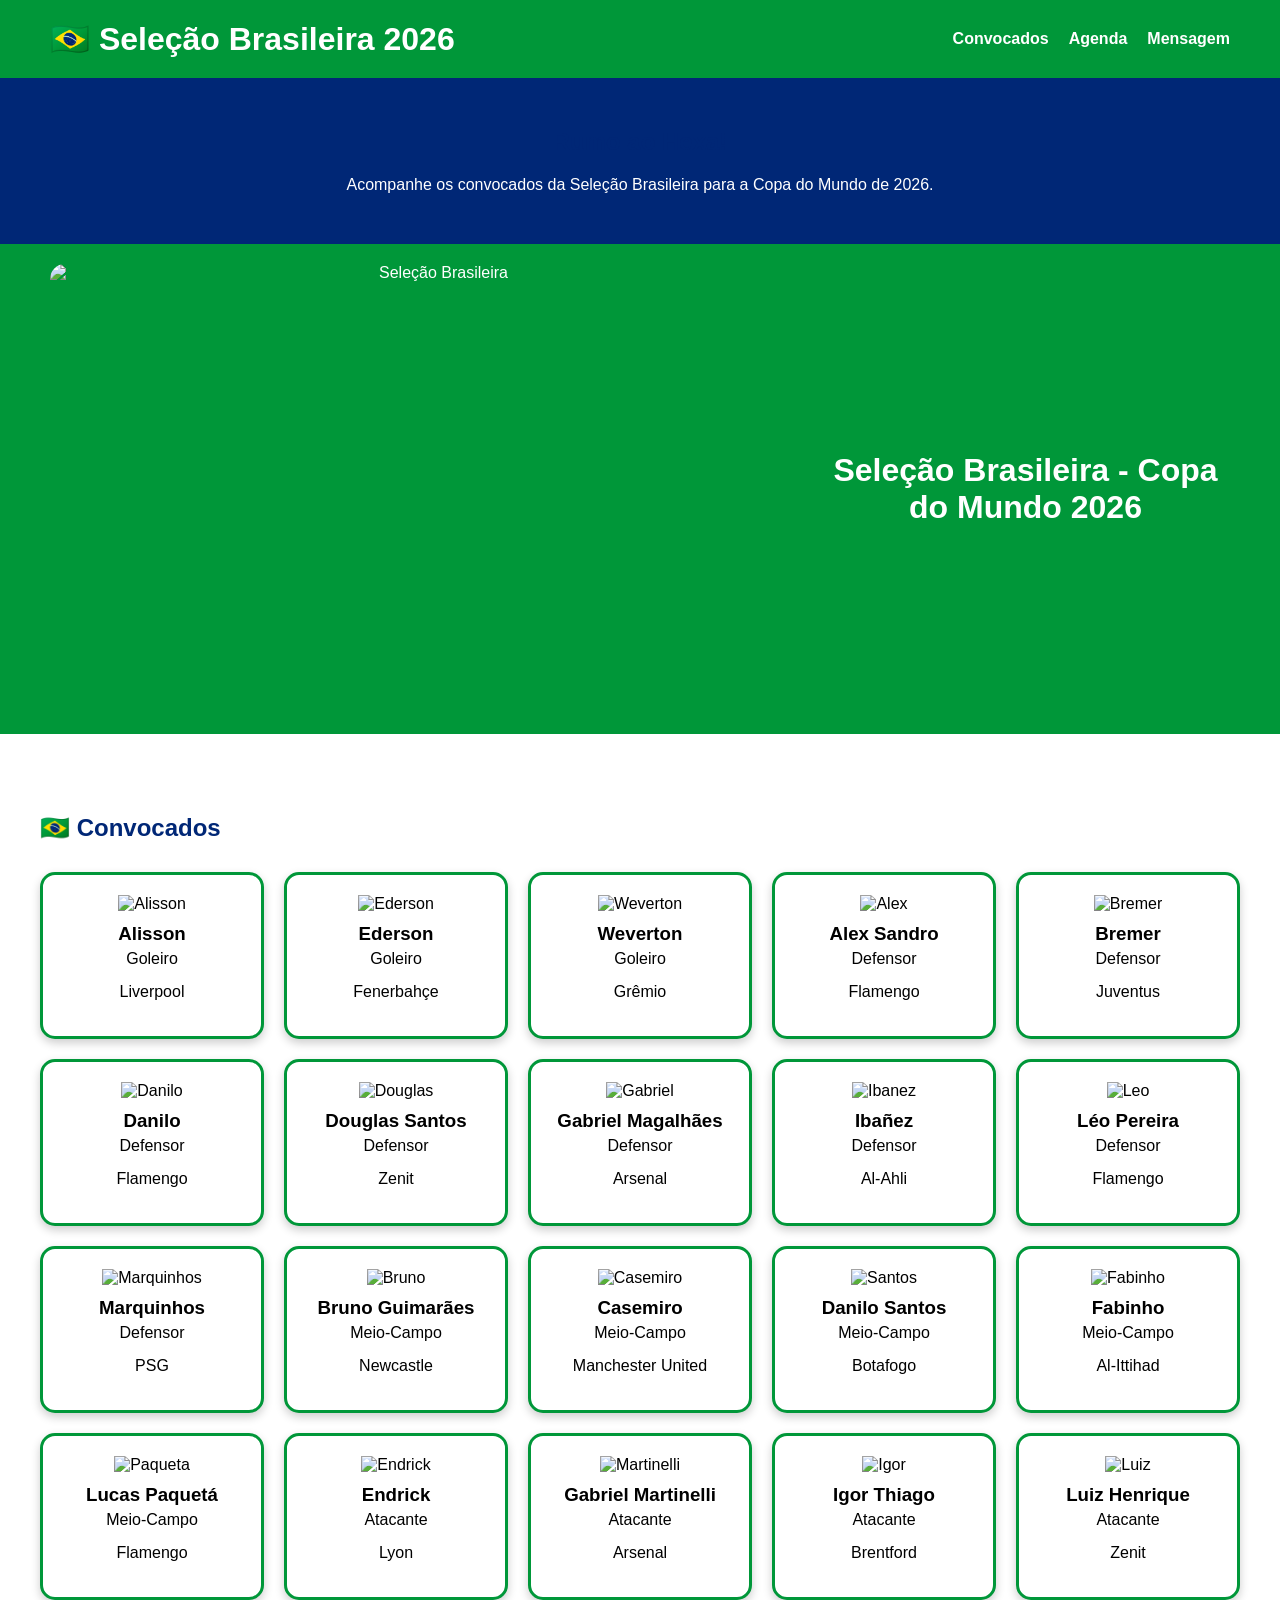
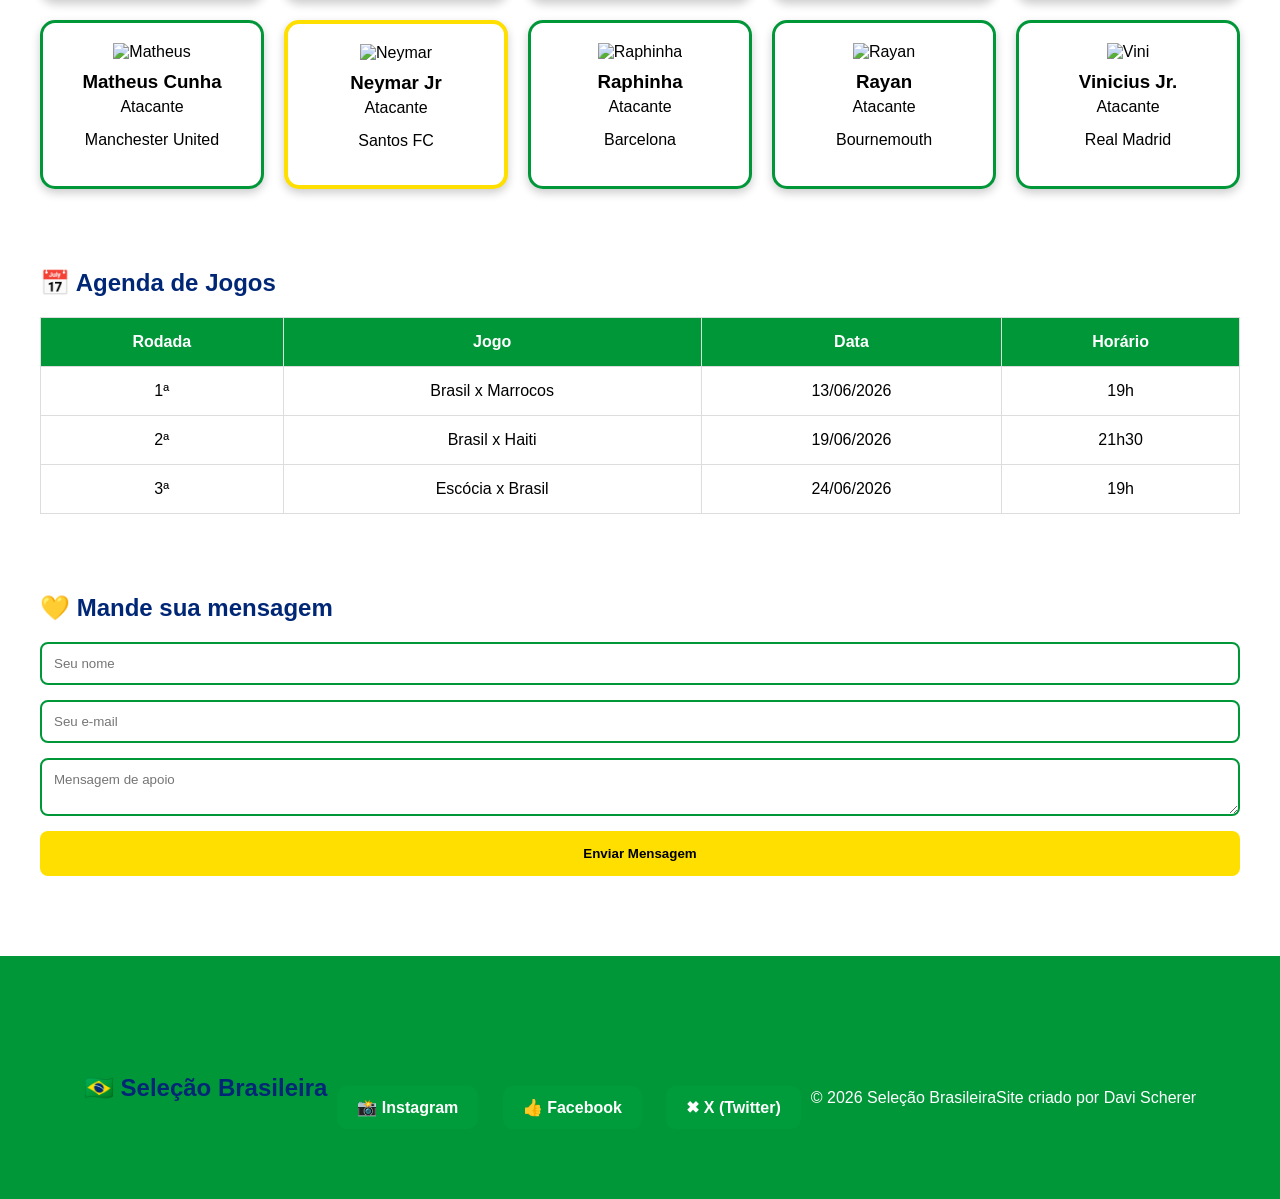
==== index.html @ 38a3ed80 "first commit" ====
<!DOCTYPE html>
<html lang="pt-BR">

<head>
    <meta charset="UTF-8">
    <meta name="viewport" content="width=device-width, initial-scale=1.0">
    <title>Seleção Brasileira - Copa 2026</title>

    <link rel="stylesheet" href="css/styles.css">
</head>

<body>

<header>

    <div class="logo">
        <h1>🇧🇷 Seleção Brasileira 2026</h1>
    </div>

    <nav>
        <ul>
            <li><a href="#convocados">Convocados</a></li>
            <li><a href="#agenda">Agenda</a></li>
            <li><a href="#apoio">Mensagem</a></li>
        </ul>
    </nav>

</header>

<main>

<section id="banner">

    <h2>Rumo ao Hexa!</h2>

    <p>
        Acompanhe os convocados da Seleção Brasileira para a Copa do Mundo de 2026.
    </p>

</section>

<header class="banner">
    <img src="https://cdn.gazetasp.com.br/uploads/2026/06/Selecao-2026-Rafael-Ribeiro-CBF.jpg" alt="Seleção Brasileira">
    <h1>Seleção Brasileira - Copa do Mundo 2026</h1>
</header>

</div>
<section id="convocados">

    <h2>🇧🇷 Convocados</h2>

    <div class="jogadores">

        <div class="card">
            <img src="https://static.ndmais.com.br/2026/06/alisson-1300x731.jpg" alt="Alisson">
            <h3>Alisson</h3>
            <p>Goleiro</p>
            <p>Liverpool</p>
        </div>

        <div class="card">
            <img src="https://static.ndmais.com.br/2026/06/ederson-1300x731.jpg" alt="Ederson">
            <h3>Ederson</h3>
            <p>Goleiro</p>
            <p>Fenerbahçe</p>
        </div>

        <div class="card">
            <img src="https://static.ndmais.com.br/2026/06/weverton-1300x731.jpg" alt="Weverton">
            <h3>Weverton</h3>
            <p>Goleiro</p>
            <p>Grêmio</p>
        </div>

        <div class="card">
            <img src="https://static.ndmais.com.br/2026/06/alex-sandro-1300x731.jpg" alt="Alex">
            <h3>Alex Sandro</h3>
            <p>Defensor</p>
            <p>Flamengo</p>
        </div>

        <div class="card">
            <img src="https://static.ndmais.com.br/2026/06/bremer-1300x731.jpg" alt="Bremer">
            <h3>Bremer</h3>
            <p>Defensor</p>
            <p>Juventus</p>
        </div>

        <div class="card">
            <img src="https://static.ndmais.com.br/2026/06/danilo-luiz-1300x731.jpg" alt="Danilo">
            <h3>Danilo</h3>
            <p>Defensor</p>
            <p>Flamengo</p>
        </div>

        <div class="card">
            <img src="https://static.ndmais.com.br/2026/06/douglas-santos-1300x731.jpg" alt="Douglas">
            <h3>Douglas Santos</h3>
            <p>Defensor</p>
            <p>Zenit</p>
        </div>

        <div class="card">
            <img src="https://static.ndmais.com.br/2026/06/gabriel-magalhaes-1300x731.jpg" alt="Gabriel">
            <h3>Gabriel Magalhães</h3>
            <p>Defensor</p>
            <p>Arsenal</p>
        </div>

        <div class="card">
            <img src="https://static.ndmais.com.br/2026/06/ibanez-1300x731.jpg" alt="Ibanez">
            <h3>Ibañez</h3>
            <p>Defensor</p>
            <p>Al-Ahli</p>
        </div>

        <div class="card">
            <img src="https://static.ndmais.com.br/2026/06/leo-pereira-1300x731.jpg" alt="Leo">
            <h3>Léo Pereira</h3>
            <p>Defensor</p>
            <p>Flamengo</p>
        </div>

        <div class="card">
            <img src="https://static.ndmais.com.br/2026/06/marquinhos-1300x731.jpg" alt="Marquinhos">
            <h3>Marquinhos</h3>
            <p>Defensor</p>
            <p>PSG</p>
        </div>

        <div class="card">
            <img src="https://static.ndmais.com.br/2026/06/bruno-guimaraes-1300x731.jpg" alt="Bruno">
            <h3>Bruno Guimarães</h3>
            <p>Meio-Campo</p>
            <p>Newcastle</p>
        </div>

        <div class="card">
            <img src="https://static.ndmais.com.br/2026/06/casemiro-1300x731.jpg" alt="Casemiro">
            <h3>Casemiro</h3>
            <p>Meio-Campo</p>
            <p>Manchester United</p>
        </div>

        <div class="card">
            <img src="https://static.ndmais.com.br/2026/06/danilo-santos-1300x731.jpg" alt="Santos">
            <h3>Danilo Santos</h3>
            <p>Meio-Campo</p>
            <p>Botafogo</p>
        </div>

        <div class="card">
            <img src="https://static.ndmais.com.br/2026/06/fabinho-1300x731.jpg" alt="Fabinho">
            <h3>Fabinho</h3>
            <p>Meio-Campo</p>
            <p>Al-Ittihad</p>
        </div>

        <div class="card">
            <img src="https://static.ndmais.com.br/2026/06/paqueta-1300x731.jpg" alt="Paqueta">
            <h3>Lucas Paquetá</h3>
            <p>Meio-Campo</p>
            <p>Flamengo</p>
        </div>

        <div class="card">
            <img src="https://static.ndmais.com.br/2026/06/endrick-1300x731.jpg" alt="Endrick">
            <h3>Endrick</h3>
            <p>Atacante</p>
            <p>Lyon</p>
        </div>

        <div class="card">
            <img src="https://static.ndmais.com.br/2026/06/martinelli-1300x731.jpg" alt="Martinelli">
            <h3>Gabriel Martinelli</h3>
            <p>Atacante</p>
            <p>Arsenal</p>
        </div>

        <div class="card">
            <img src="https://static.ndmais.com.br/2026/06/igor-thiago-1-1300x731.jpg" alt="Igor">
            <h3>Igor Thiago</h3>
            <p>Atacante</p>
            <p>Brentford</p>
        </div>

        <div class="card">
            <img src="https://static.ndmais.com.br/2026/06/luiz-henrique-1300x731.jpg" alt="Luiz">
            <h3>Luiz Henrique</h3>
            <p>Atacante</p>
            <p>Zenit</p>
        </div>

        <div class="card">
            <img src="https://static.ndmais.com.br/2026/06/matheus-cunha-1300x731.jpg" alt="Matheus">
            <h3>Matheus Cunha</h3>
            <p>Atacante</p>
            <p>Manchester United</p>
        </div>

        <div class="card destaque">
            <img src="https://static.ndmais.com.br/2026/06/neymar-1300x731.jpg" alt="Neymar">
            <h3>Neymar Jr</h3>
            <p>Atacante</p>
            <p>Santos FC</p>
        </div>

        <div class="card">
            <img src="https://static.ndmais.com.br/2026/06/raphinha-1300x731.jpg" alt="Raphinha">
            <h3>Raphinha</h3>
            <p>Atacante</p>
            <p>Barcelona</p>
        </div>

        <div class="card">
            <img src="https://static.ndmais.com.br/2026/06/rayan-1300x731.jpg" alt="Rayan">
            <h3>Rayan</h3>
            <p>Atacante</p>
            <p>Bournemouth</p>
        </div>

        <div class="card">
            <img src="https://static.ndmais.com.br/2026/06/vini-jr-1300x731.jpg" alt="Vini">
            <h3>Vinicius Jr.</h3>
            <p>Atacante</p>
            <p>Real Madrid</p>
        </div>

    </div>

</section>

<section id="agenda">

    <h2>📅 Agenda de Jogos</h2>

    <table>

        <tr>
            <th>Rodada</th>
            <th>Jogo</th>
            <th>Data</th>
            <th>Horário</th>
        </tr>

        <tr>
            <td>1ª</td>
            <td>Brasil x Marrocos</td>
            <td>13/06/2026</td>
            <td>19h</td>
        </tr>

        <tr>
            <td>2ª</td>
            <td>Brasil x Haiti</td>
            <td>19/06/2026</td>
            <td>21h30</td>
        </tr>

        <tr>
            <td>3ª</td>
            <td>Escócia x Brasil</td>
            <td>24/06/2026</td>
            <td>19h</td>
        </tr>

    </table>

</section>

<section id="apoio">

    <h2>💛 Mande sua mensagem</h2>

    <form>

        <input type="text" placeholder="Seu nome">

        <input type="email" placeholder="Seu e-mail">

        <textarea placeholder="Mensagem de apoio"></textarea>

        <button>Enviar Mensagem</button>

    </form>

</section>

</main>

<footer>
    

    <footer>

    <h2>🇧🇷 Seleção Brasileira</h2>

    <div class="redes">

        <a href="https://www.instagram.com/cbf_futebol/" target="_blank">
            📸 Instagram
        </a>

        <a href="https://www.facebook.com/cbf/" target="_blank">
            👍 Facebook
        </a>

        <a href="https://x.com/CBF_Futebol" target="_blank">
            ✖ X (Twitter)
        </a>

    </div>

    <p>© 2026 Seleção Brasileira</p>

    <p>Site criado por Davi Scherer</p>

</footer>

</footer>

</body>
</html>
---- css/styles.css ----
*{
    margin:0;
    padding:0;
    box-sizing:border-box;
    font-family:Arial, sans-serif;
}

body{
    background:#ffffff;
}

header{
    background:#009739;
    color:white;

    display:flex;
    justify-content:space-between;
    align-items:center;

    padding:20px 50px;
}

nav ul{
    display:flex;
    gap:20px;
    list-style:none;
}

nav a{
    color:white;
    text-decoration:none;
    font-weight:bold;
}

nav a:hover{
    color:#ffdf00;
}

#banner{
    background:#002776;
    color:white;
    text-align:center;
    padding:50px;
}

section{
    padding:40px;
}

h2{
    color:#002776;
    margin-bottom:20px;
}

.jogadores{
    display:grid;
    grid-template-columns:repeat(auto-fit,minmax(220px,1fr));
    gap:20px;
}

.card{
    background:white;
    border:3px solid #009739;
    border-radius:12px;
    padding:20px;
    text-align:center;
}

.destaque{
    border:4px solid #ffdf00;
}

table{
    width:100%;
    border-collapse:collapse;
}

th{
    background:#009739;
    color:white;
}

th,td{
    border:1px solid #ddd;
    padding:15px;
    text-align:center;
}

form{
    display:flex;
    flex-direction:column;
    gap:15px;
}

input,
textarea{
    padding:12px;
    border:2px solid #009739;
    border-radius:8px;
}

button{
    background:#ffdf00;
    color:black;
    border:none;
    padding:15px;
    font-weight:bold;
    cursor:pointer;
    border-radius:8px;
}

button:hover{
    background:#002776;
    color:white;
}

footer{
    background:#009739;
    color:white;

    display:flex;
    justify-content:space-around;
    align-items:center;

    padding:30px;
    margin-top:40px;
}
.banner{
    text-align:center;
    margin-bottom:40px;
}

.banner img{
    width:100%;
    max-width:1200px;
    height:450px;
    object-fit:cover;
    object-position:center;
    border-radius:15px;
    display:block;
    margin:auto;
}
.jogadores{
    display:grid;
    grid-template-columns:repeat(auto-fit,minmax(220px,1fr));
    gap:20px;
    margin-top:30px;
}

.card{
    background:white;
    border-radius:15px;
    overflow:hidden;
    text-align:center;
    box-shadow:0 4px 10px rgba(0,0,0,0.2);
    transition:0.3s;
}

.card:hover{
    transform:translateY(-5px);
}

.card img{
    width:100%;
    height:250px;
    object-fit:cover;
    object-position:center top;
}

.card h3{
    margin:10px 0 5px;
}

.card p{
    margin-bottom:15px;
}
.redes{
    margin-top:20px;
}

.redes a{
    display:inline-block;
    margin:10px;
    padding:12px 20px;
    background:#009c3b;
    color:white;
    text-decoration:none;
    border-radius:10px;
    font-weight:bold;
    transition:0.3s;
}

.redes a:hover{
    background:#ffdf00;
    color:#002776;
    transform:scale(1.05);
}
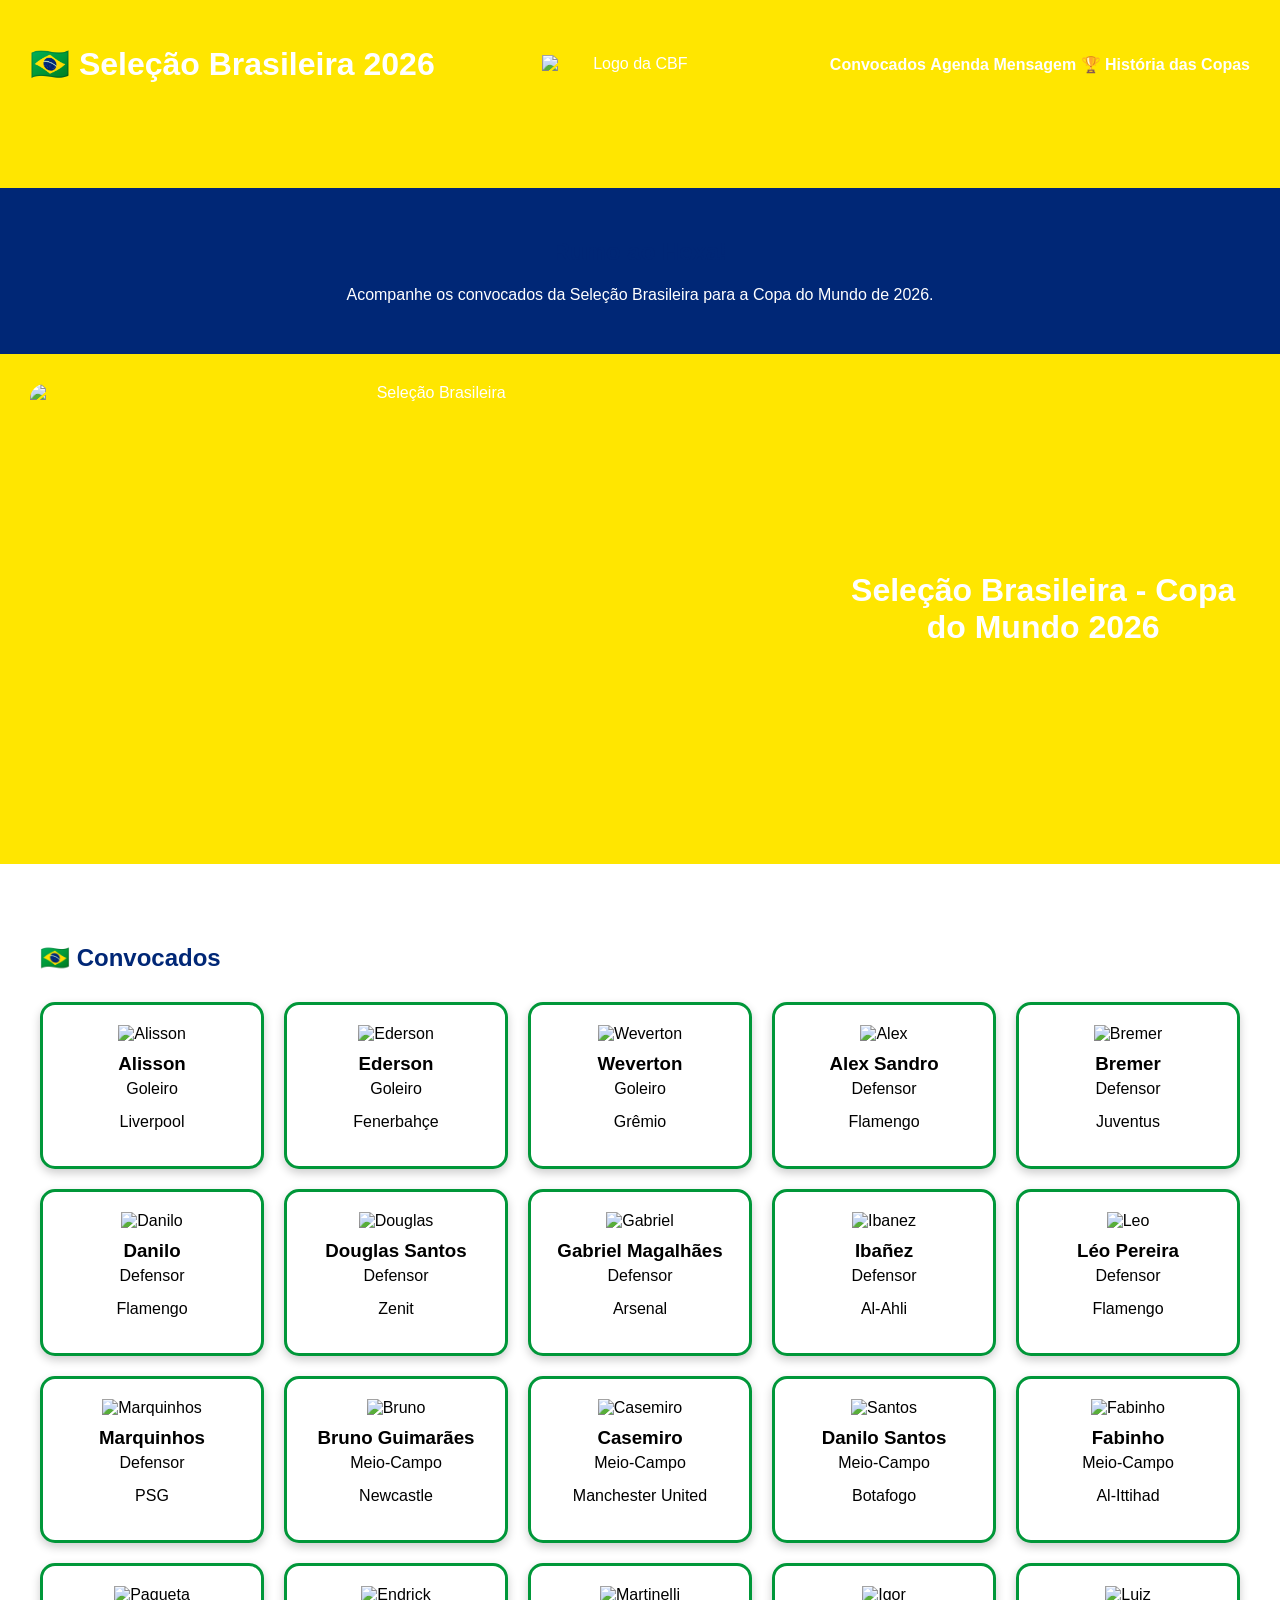
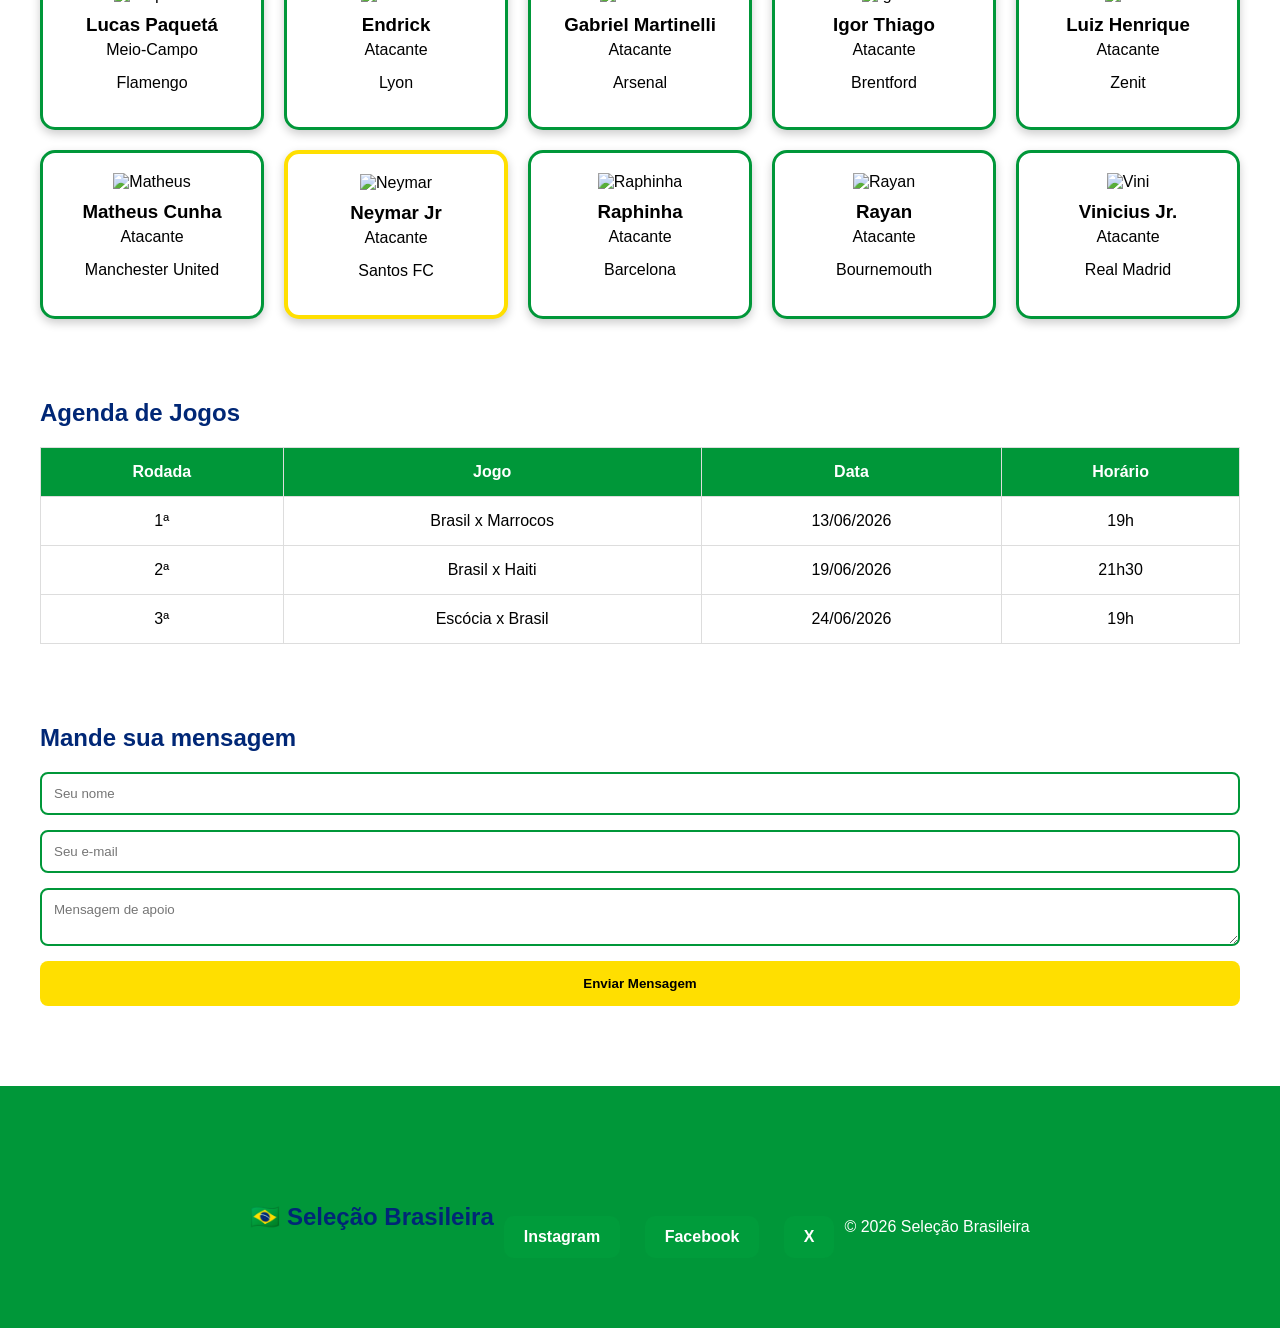
==== commit 7c7b40c1: "hexa po" ====
--- a/index.html
+++ b/index.html
@@ -9,21 +9,27 @@
     <link rel="stylesheet" href="css/styles.css">
 </head>
 
+<header>
+
+    <h1>🇧🇷 Seleção Brasileira 2026</h1>
+
+    <img src="https://upload.wikimedia.org/wikipedia/commons/thumb/9/99/Brazilian_Football_Confederation_logo.svg/250px-Brazilian_Football_Confederation_logo.svg.png" alt="Logo da CBF" class="logo-cbf">
+
+    
+        <nav>
+    <a href="#convocados">Convocados</a>
+    <a href="#agenda">Agenda</a>
+    <a href="#mensagem">Mensagem</a>
+    <a href="hexa.html">🏆 História das Copas</a>
+
+    </nav>
+
+</header>
+
 <body>
 
 <header>
 
-    <div class="logo">
-        <h1>🇧🇷 Seleção Brasileira 2026</h1>
-    </div>
-
-    <nav>
-        <ul>
-            <li><a href="#convocados">Convocados</a></li>
-            <li><a href="#agenda">Agenda</a></li>
-            <li><a href="#apoio">Mensagem</a></li>
-        </ul>
-    </nav>
 
 </header>
 
@@ -232,7 +238,7 @@
 
 <section id="agenda">
 
-    <h2>📅 Agenda de Jogos</h2>
+    <h2> Agenda de Jogos</h2>
 
     <table>
 
@@ -270,7 +276,7 @@
 
 <section id="apoio">
 
-    <h2>💛 Mande sua mensagem</h2>
+    <h2> Mande sua mensagem</h2>
 
     <form>
 
@@ -297,23 +303,21 @@
 
     <div class="redes">
 
-        <a href="https://www.instagram.com/cbf_futebol/" target="_blank">
-            📸 Instagram
+        <a href="https://www.instagram.com/brasil/" target="_blank">
+             Instagram
         </a>
 
         <a href="https://www.facebook.com/cbf/" target="_blank">
-            👍 Facebook
+             Facebook
         </a>
 
         <a href="https://x.com/CBF_Futebol" target="_blank">
-            ✖ X (Twitter)
+             X 
         </a>
 
     </div>
 
-    <p>© 2026 Seleção Brasileira</p>
-
-    <p>Site criado por Davi Scherer</p>
+    <p> © 2026 Seleção Brasileira </p>
 
 </footer>
 
--- a/css/styles.css
+++ b/css/styles.css
@@ -10,7 +10,7 @@
 }
 
 header{
-    background:#009739;
+    background:#ffe600;
     color:white;
 
     display:flex;
@@ -18,6 +18,24 @@
     align-items:center;
 
     padding:20px 50px;
+}
+
+header{
+    text-align:center;
+    padding:30px;
+    background:#ffe600;
+}
+
+.logo-cbf{
+    width:180px;
+    height:auto;
+    display:block;
+    margin:25px auto;
+    transition:0.3s;
+}
+
+.logo-cbf:hover{
+    transform:scale(1.05);
 }
 
 nav ul{
